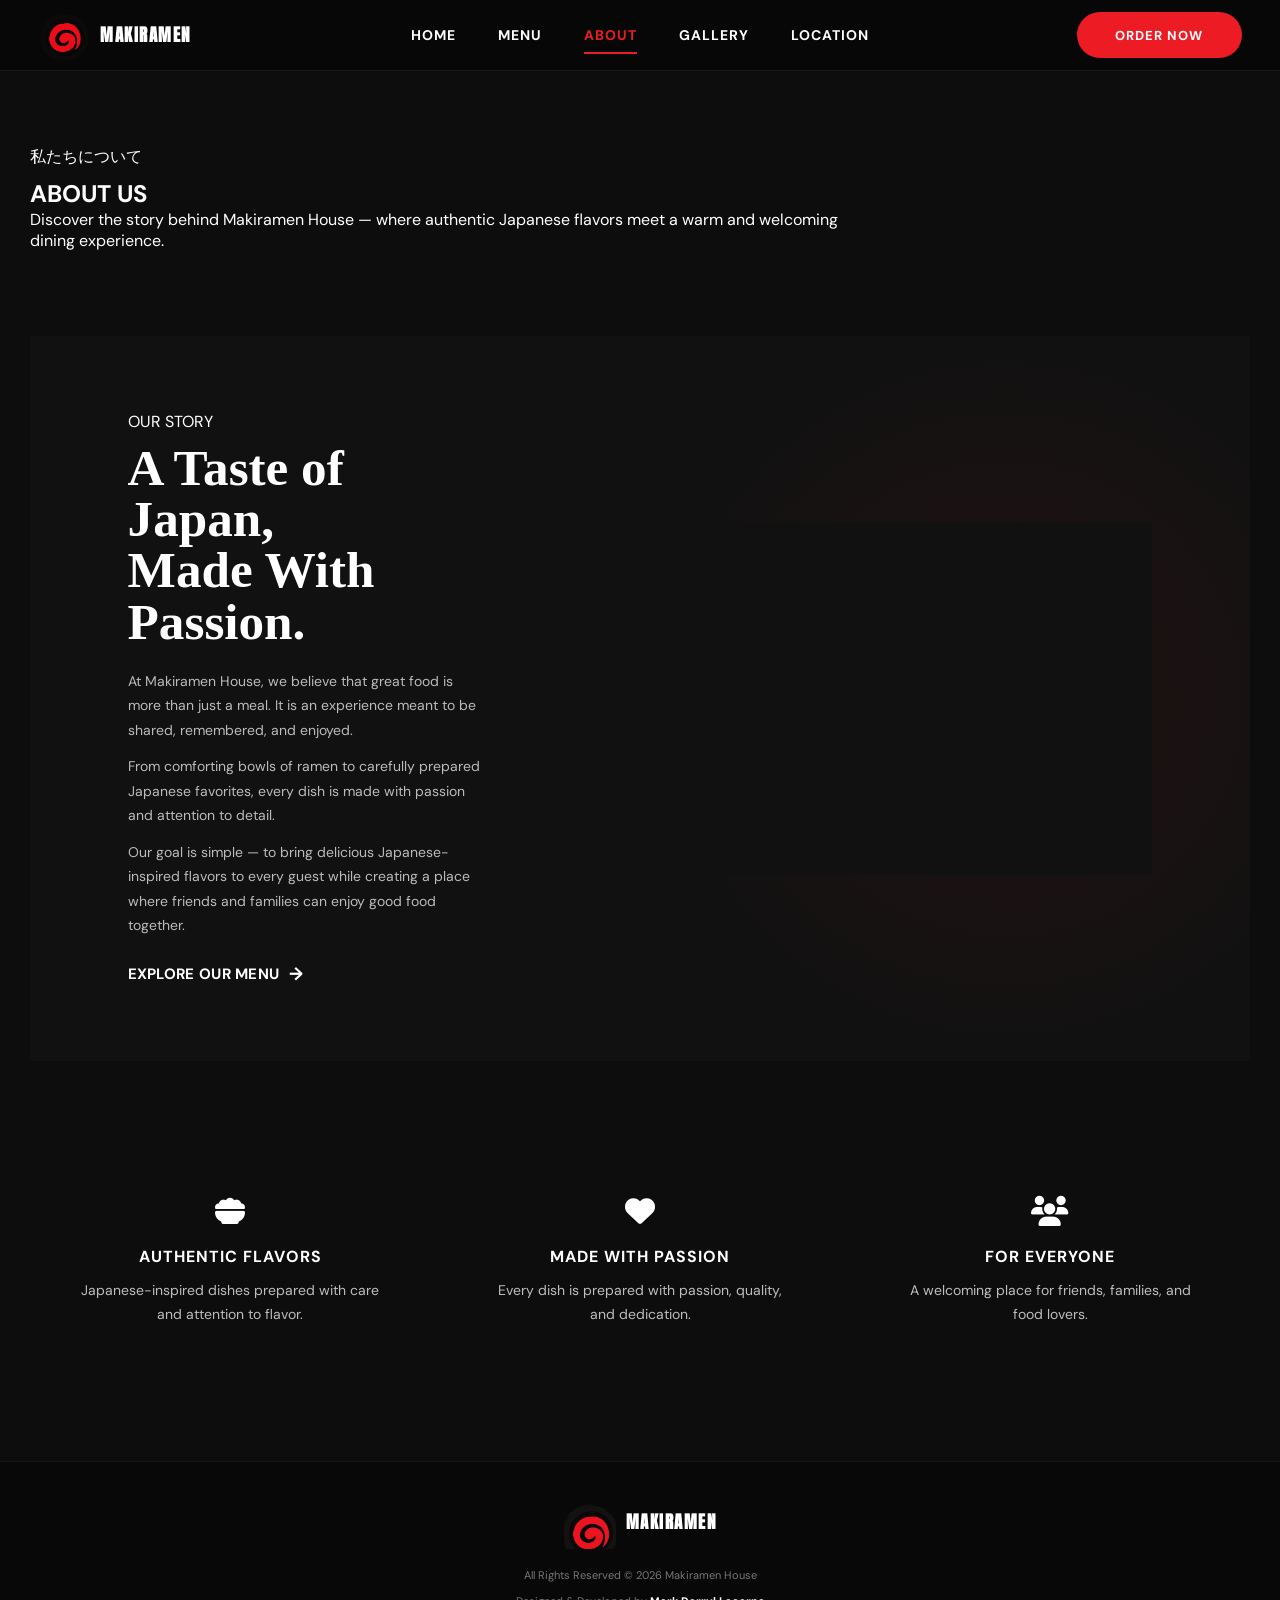
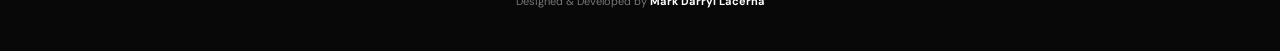
==== about.html @ 36d96149 "Update website" ====
<!DOCTYPE html>
<html lang="en">
<head>
    <meta charset="UTF-8">
    <meta name="viewport" content="width=device-width, initial-scale=1.0">

    <title>About Us | Makiramen House</title>

    <link rel="stylesheet" href="css/style.css?v=3">
    <link rel="stylesheet" href="css/about.css">

    <link rel="preconnect" href="https://fonts.googleapis.com">
    <link rel="preconnect" href="https://fonts.gstatic.com" crossorigin>
    <link href="https://fonts.googleapis.com/css2?family=Montserrat:wght@400;500;600;700;800&display=swap" rel="stylesheet">

    <link rel="stylesheet"
          href="https://cdnjs.cloudflare.com/ajax/libs/font-awesome/6.5.2/css/all.min.css">
</head>

<body>

<!-- ================= HEADER ================= -->
<header class="site-header">
    <nav class="navbar">

        <a href="index.html" class="logo">
            <span class="logo-mark">
                <img src="images/Logo.png" alt="Makiramen Logo">
            </span>
            <span class="logo-name">MAKIRAMEN</span>
        </a>

        <div class="nav-links">
            <a href="index.html">HOME</a>
            <a href="menu.html">MENU</a>
            <a href="about.html" class="active">ABOUT</a>
            <a href="gallery.html">GALLERY</a>
            <a href="location.html">LOCATION</a>
        </div>

        <a href="menu.html" class="order-btn">ORDER NOW</a>

        <!-- MOBILE MENU TOGGLE -->
        <button
            class="mobile-menu-toggle"
            id="mobileMenuToggle"
            type="button"
            aria-label="Open menu"
            aria-expanded="false">
            <span></span>
            <span></span>
            <span></span>
        </button>

        <!-- MOBILE SIDEBAR -->
        <div class="mobile-menu" id="mobileMenu">

            <button
                class="mobile-menu-close"
                id="mobileMenuClose"
                type="button"
                aria-label="Close menu">
                ×
            </button>

            <a href="index.html" class="mobile-menu-logo">
                <span class="logo-mark">
                    <img src="images/Logo.png" alt="Makiramen Logo">
                </span>
                <span class="logo-name">MAKIRAMEN</span>
            </a>

            <div class="mobile-nav-links">
                <a href="index.html">HOME</a>
                <a href="menu.html">MENU</a>
                <a href="about.html" class="active">ABOUT</a>
                <a href="gallery.html">GALLERY</a>
                <a href="location.html">LOCATION</a>
            </div>

            <a href="menu.html" class="mobile-order-btn">
                ORDER NOW <span>→</span>
            </a>

        </div>

    </nav>
</header>


<!-- ================= ABOUT PAGE ================= -->
<main class="menu-page about-page">

    <section class="menu-section">

        <div class="menu-heading">
            <span class="menu-japanese">私たちについて</span>

            <h1>ABOUT US</h1>

            <div class="heading-line"></div>

            <p>
                Discover the story behind Makiramen House —
                where authentic Japanese flavors meet a warm and welcoming dining experience.
            </p>
        </div>


        <!-- ABOUT STORY -->
        <div class="about-content">

            <div class="about-text">

                <span class="about-label">OUR STORY</span>

                <h2>
                    A Taste of Japan,
                    <br>
                    Made With Passion.
                </h2>

                <p>
                    At Makiramen House, we believe that great food is more
                    than just a meal. It is an experience meant to be shared,
                    remembered, and enjoyed.
                </p>

                <p>
                    From comforting bowls of ramen to carefully prepared
                    Japanese favorites, every dish is made with passion
                    and attention to detail.
                </p>

                <p>
                    Our goal is simple — to bring delicious Japanese-inspired
                    flavors to every guest while creating a place where
                    friends and families can enjoy good food together.
                </p>

                <a href="menu.html" class="about-button">
                    EXPLORE OUR MENU
                    <span>→</span>
                </a>

            </div>


            <!-- VIDEO -->
            <div class="about-media">

                <video
                    id="aboutVideo"
                    autoplay
                    muted
                    loop
                    playsinline
                    webkit-playsinline
                    preload="metadata">

                    <source src="images/Video3.mp4" type="video/mp4">

                    Your browser does not support the video tag.

                </video>

            </div>

        </div>


        <!-- EXPERIENCE -->
        <div class="about-features">

            <div class="about-feature">
                <i class="fa-solid fa-bowl-food"></i>

                <h3>AUTHENTIC FLAVORS</h3>

                <p>
                    Japanese-inspired dishes prepared with care
                    and attention to flavor.
                </p>
            </div>


            <div class="about-feature">
                <i class="fa-solid fa-heart"></i>

                <h3>MADE WITH PASSION</h3>

                <p>
                    Every dish is prepared with passion,
                    quality, and dedication.
                </p>
            </div>


            <div class="about-feature">
                <i class="fa-solid fa-users"></i>

                <h3>FOR EVERYONE</h3>

                <p>
                    A welcoming place for friends,
                    families, and food lovers.
                </p>
            </div>

        </div>

    </section>

</main>


<!-- ================= FOOTER ================= -->
<footer class="footer">

    <a href="index.html" class="footer-logo">

        <span class="footer-logo-mark">
            <img src="images/Logo.png" alt="Makiramen">
        </span>

        <span class="footer-logo-name">
            MAKIRAMEN
        </span>

    </a>

    <p class="footer-credit">
        All Rights Reserved © 2026 Makiramen House
    </p>

    <p class="footer-credit">
        Designed & Developed by
        <strong>Mark Darryl Lacerna</strong>
    </p>

</footer>


<script src="js/script.js?v=3"></script>

</body>
</html>
---- css/style.css ----
/* =========================================================
   MAKIRAMEN HOUSE
   MAIN STYLESHEET
   Responsive Desktop / Tablet / Mobile
========================================================= */


/* =========================================================
   GOOGLE FONTS
========================================================= */

@import url('https://fonts.googleapis.com/css2?family=Anton&family=DM+Sans:wght@400;500;600;700&family=Permanent+Marker&display=swap');


/* =========================================================
   RESET
========================================================= */

* {
    margin: 0;
    padding: 0;
    box-sizing: border-box;
}

html {
    scroll-behavior: smooth;
}

body {
    font-family: 'DM Sans', sans-serif;
    background: #0d0d0d;
    color: #ffffff;
    overflow-x: hidden;
}

img {
    display: block;
    max-width: 100%;
}

a {
    color: inherit;
    text-decoration: none;
}

button {
    font: inherit;
}


/* =========================================================
   VARIABLES
========================================================= */

:root {
    --red: #ed1c24;
    --red-light: #ff3037;
    --red-dark: #b90f15;

    --black: #080808;
    --black-soft: #111111;
    --black-card: #181818;

    --cream: #f3eee4;
    --white: #ffffff;
    --gray: #bdbdbd;
    --gray-dark: #777777;

    --container: 1400px;
}


/* =========================================================
   GLOBAL CONTAINER
========================================================= */
.site-header {
    position: sticky;
    top: 0;
    z-index: 1000;

    width: 100%;
    background: rgba(8, 8, 8, 0.97);

    border-bottom: 1px solid rgba(255, 255, 255, 0.08);

    backdrop-filter: blur(8px);
}

.navbar {
    position: relative;

    width: min(1400px, 94%);
    height: 70px;

    margin: auto;

    display: flex;
    align-items: center;
    justify-content: space-between;
}
/* =========================
   MAKIRAMEN NAVBAR LOGO
========================= */

.logo {
    display: flex;
    align-items: center;
    justify-content: flex-start;

    width: 220px;
    height: 70px;

    gap: 10px;

    flex-shrink: 0;
}

/* Logo icon container */
.logo-mark {
    position: relative;

    width: 52px;
    height: 52px;

    flex-shrink: 0;

    overflow: hidden;

    border-radius: 50%;
}

/* Crop the original image and show only the icon */
.logo-mark img {
    position: absolute;

    top: -2px;
    left: 50%;

    width: 92px;
    height: auto;

    max-width: none;

    transform: translateX(-50%);

    object-fit: contain;

    mix-blend-mode: normal;
}

/* White MAKI RAMEN text */
.logo-name {
    color: #ffffff;

    font-family: 'Anton', sans-serif;

    font-size: 17px;
    font-weight: 700;

    line-height: 0.85;

    letter-spacing: 1.5px;

    text-align: left;

    white-space: nowrap;
}
/* =========================================================
   NAVIGATION LINKS
   EXACT CENTER OF NAVBAR
========================================================= */
.nav-links {
    position: absolute;

    left: 50%;
    top: 50%;

    transform: translate(-50%, -50%);

    display: flex;
    align-items: center;

    gap: 42px;

    white-space: nowrap;
}
.nav-links a {
    position: relative;

    color: #ffffff;

    font-size: 14px;
    font-weight: 700;

    letter-spacing: 1px;

    transition:
        color 0.3s ease,
        transform 0.3s ease;
}

.nav-links a:hover,
.nav-links a.active {
    color: var(--red);
}

.nav-links a::after {
    content: '';

    position: absolute;

    left: 0;
    bottom: -10px;

    width: 0;
    height: 2px;

    background: var(--red);

    transition: width 0.3s ease;
}

.nav-links a:hover::after,
.nav-links a.active::after {
    width: 100%;
}


/* =========================================================
   ORDER BUTTON
========================================================= */
.order-btn {
    display: inline-flex;
    align-items: center;
    justify-content: center;

    min-width: 165px;
    height: 46px;

    padding: 0 25px;

    margin-left: auto;

    background: var(--red);

    border-radius: 30px;

    color: #ffffff;

    font-size: 13px;
    font-weight: 700;

    letter-spacing: 1px;

    transition:
        background 0.3s ease,
        transform 0.3s ease;
}

.order-btn:hover {
    background: var(--red-light);

    transform: translateY(-2px);
}


/* =========================================================
   HERO
========================================================= */

.hero {
    position: relative;

    min-height: 560px;

    overflow: hidden;

    background:
        radial-gradient(
            circle at 70% 45%,
            rgba(237, 28, 36, 0.08),
            transparent 40%
        ),
        #080808;
}


/* Decorative circle */

.hero::before {
    content: '';

    position: absolute;

    left: -120px;
    bottom: -160px;

    width: 400px;
    height: 400px;

    border: 1px solid rgba(237, 28, 36, 0.35);

    border-radius: 50%;

    box-shadow:
        0 0 0 30px rgba(237, 28, 36, 0.03),
        0 0 0 60px rgba(237, 28, 36, 0.03);

    pointer-events: none;

    z-index: 1;
}


/* =========================================================
   HERO SLIDER
========================================================= */

.hero-slider {
    position: relative;

    width: 100%;

    min-height: 560px;

    overflow: hidden;
}

.hero-slide {
    position: absolute;

    inset: 0;

    width: 100%;
    height: 100%;

    opacity: 0;
    visibility: hidden;

    transition:
        opacity 0.8s ease,
        visibility 0.8s ease;
}

.hero-slide.active {
    opacity: 1;
    visibility: visible;

    z-index: 2;
}


/* =========================================================
   HERO CONTENT
========================================================= */

.hero-content {
    position: relative;

    width: min(var(--container), 94%);

    min-height: 560px;

    margin: auto;

    display: flex;
    align-items: center;
}


/* =========================================================
   HERO TEXT
========================================================= */

.hero-text {
    position: relative;

    z-index: 5;

    width: 45%;

    padding-left: 35px;
}

.hero-japanese {
    display: block;

    margin-bottom: 3px;

    color: #ffffff;

    font-size: 17px;

    letter-spacing: 5px;
}

.hero-text h2 {
    margin-bottom: -28px;

    color: var(--red);

    font-family: 'Permanent Marker', cursive;

    font-size: clamp(48px, 5vw, 78px);

    line-height: 1;

    transform: rotate(-4deg);
}

.hero-text h1 {
    color: #ffffff;

    font-family: 'Permanent Marker', cursive;

    font-size: clamp(55px, 6vw, 92px);

    line-height: 0.95;

    text-shadow:
        3px 4px 0 rgba(237, 28, 36, 0.25);
}

.hero-tagline {
    margin-top: 28px;

    color: #ffffff;

    font-size: 15px;

    font-weight: 700;

    letter-spacing: 4px;
}

.hero-description {
    max-width: 460px;

    margin-top: 15px;

    color: #d0d0d0;

    font-size: 15px;

    line-height: 1.65;
}


/* =========================================================
   PRIMARY BUTTON
========================================================= */

.primary-btn {
    display: inline-flex;
    align-items: center;
    justify-content: center;

    gap: 22px;

    margin-top: 25px;

    padding: 14px 25px;

    background: var(--red);

    border-radius: 30px;

    color: #ffffff;

    font-size: 13px;

    font-weight: 700;

    letter-spacing: 0.5px;

    transition:
        background 0.3s ease,
        transform 0.3s ease;
}

.primary-btn span {
    font-size: 20px;
    line-height: 0;
}

.primary-btn:hover {
    background: var(--red-light);

    transform: translateX(4px);
}


/* =========================================================
   HERO IMAGE
========================================================= */

.hero-image {
    position: absolute;

    top: 0;
    right: -3%;

    width: 67%;
    height: 100%;

    overflow: hidden;

    z-index: 1;
}

.hero-image::after {
    content: '';

    position: absolute;

    inset: 0;

    background:
        linear-gradient(
            90deg,
            #080808 0%,
            rgba(8, 8, 8, 0.55) 15%,
            transparent 42%
        ),
        linear-gradient(
            0deg,
            rgba(8, 8, 8, 0.35),
            transparent 40%
        );

    pointer-events: none;
}

.hero-image img {
    width: 100%;
    height: 100%;

    object-fit: cover;

    object-position: center;

    transition: transform 1s ease;
}

.hero-slide.active .hero-image img {
    transform: scale(1.01);
}


/* =========================================================
   SLIDER ARROWS
========================================================= */

.slider-arrow {
    position: absolute;

    top: 50%;

    z-index: 20;

    width: 48px;
    height: 60px;

    padding: 0;

    border: none;

    background: transparent;

    color: #ffffff;

    font-size: 48px;

    line-height: 1;

    cursor: pointer;

    transform: translateY(-50%);

    transition:
        color 0.3s ease,
        transform 0.3s ease;
}

.slider-arrow:hover {
    color: var(--red);

    transform:
        translateY(-50%)
        scale(1.15);
}

.slider-prev {
    left: 12px;
}

.slider-next {
    right: 12px;
}


/* =========================================================
   SLIDER DOTS
========================================================= */

.slider-dots {
    position: absolute;

    left: 50%;
    bottom: 18px;

    z-index: 30;

    display: flex;
    align-items: center;

    gap: 10px;

    transform: translateX(-50%);
}

.dot {
    width: 10px;
    height: 10px;

    padding: 0;

    border: 0;

    border-radius: 50%;

    background: #ffffff;

    opacity: 0.9;

    cursor: pointer;

    transition:
        width 0.3s ease,
        height 0.3s ease,
        background 0.3s ease;
}

.dot.active {
    width: 13px;
    height: 13px;

    background: var(--red);
}


/* =========================================================
   FEATURES
========================================================= */

.features {
    position: relative;

    z-index: 10;

    display: grid;

    grid-template-columns: repeat(4, 1fr);

    background: #111111;

    border-top:
        1px solid rgba(255,255,255,0.05);

    border-bottom:
        1px solid rgba(255,255,255,0.05);
}

.feature-item {
    min-height: 95px;

    padding: 18px 25px;

    display: flex;
    align-items: center;
    justify-content: center;

    gap: 15px;

    border-right:
        1px solid rgba(255,255,255,0.12);
}

.feature-item:last-child {
    border-right: none;
}

.feature-icon {
    width: 48px;
    height: 48px;

    flex-shrink: 0;

    display: flex;
    align-items: center;
    justify-content: center;

    border:
        1px solid var(--red);

    border-radius: 50%;

    color: var(--red);

    font-size: 21px;
}

.feature-item strong,
.feature-item span {
    display: block;
}

.feature-item strong {
    font-size: 11px;

    letter-spacing: 1px;
}

.feature-item span {
    margin-top: 4px;

    color: #aaaaaa;

    font-size: 10px;

    letter-spacing: 1px;
}


/* =========================================================
   BEST SELLERS
========================================================= */

.best-sellers {
    position: relative;

    padding: 70px 5% 80px;

    background:
        radial-gradient(
            circle at 10% 20%,
            rgba(237,28,36,0.08),
            transparent 20%
        ),
        var(--cream);

    color: #111111;
}


/* Red decoration */

.best-sellers::before {
    content: '';

    position: absolute;

    top: 0;
    left: 0;

    width: 230px;
    height: 100px;

    background: var(--red);

    clip-path: polygon(
        0 0,
        100% 0,
        75% 20%,
        92% 35%,
        50% 45%,
        70% 65%,
        15% 80%,
        0 100%
    );

    opacity: 0.85;
}


/* =========================================================
   SECTION HEADING
========================================================= */

.section-heading {
    position: relative;

    z-index: 2;

    text-align: center;

    margin-bottom: 40px;
}

.section-heading span {
    display: block;

    margin-bottom: 6px;

    color: var(--red);

    font-size: 16px;

    font-weight: 700;

    letter-spacing: 3px;
}

.section-heading h2 {
    font-family: 'Permanent Marker', cursive;

    font-size: clamp(34px, 4vw, 52px);

    line-height: 1;
}

.section-heading p {
    margin-top: 10px;

    color: #666666;

    font-size: 14px;
}


/* =========================================================
   MENU GRID
========================================================= */

.menu-grid {
    position: relative;

    z-index: 2;

    width: min(1250px, 100%);

    margin: auto;

    display: grid;

    grid-template-columns:
        repeat(4, 1fr);

    gap: 18px;
}


/* =========================================================
   MENU CARD
========================================================= */

.menu-card {
    overflow: hidden;

    background: #ffffff;

    border-radius: 8px;

    box-shadow:
        0 10px 30px rgba(0,0,0,0.08);

    transition:
        transform 0.35s ease,
        box-shadow 0.35s ease;
}

.menu-card:hover {
    transform: translateY(-8px);

    box-shadow:
        0 18px 35px rgba(0,0,0,0.15);
}

.menu-card > img {
    width: 100%;
    height: 180px;

    object-fit: cover;

    transition:
        transform 0.5s ease;
}

.menu-card:hover > img {
    transform: scale(1.05);
}

.menu-card-content {
    padding: 16px;
}

.menu-card-content h3 {
    color: #111111;

    font-size: 15px;
}

.menu-card-content p {
    min-height: 38px;

    margin-top: 5px;

    color: #777777;

    font-size: 12px;

    line-height: 1.5;
}

.menu-card-content strong {
    display: block;

    margin-top: 10px;

    color: var(--red);

    font-size: 18px;
}


/* =========================================================
   ABOUT
========================================================= */

.about {
    display: grid;

    grid-template-columns:
        1fr 1fr;

    background: #111111;
}

.about-image video {
    display: block;

    width: 100%;
    height: 100%;

    object-fit: cover;
    object-position: center;

    transition: transform 0.7s ease;
}

.about-image:hover video {
    transform: scale(1.03);
}

.about-content {
    padding: 75px 8%;

    display: flex;
    flex-direction: column;
    justify-content: center;

    background:
        radial-gradient(
            circle at 80% 50%,
            rgba(237,28,36,0.08),
            transparent 35%
        ),
        #111111;
}

.about-content > span {
    color: var(--red);

    font-size: 14px;

    letter-spacing: 4px;
}

.about-content h2 {
    margin: 10px 0 22px;

    font-family: 'Permanent Marker', cursive;

    font-size: clamp(35px, 4vw, 55px);

    line-height: 1;
}

.about-content p {
    max-width: 520px;

    margin-bottom: 12px;

    color: #bbbbbb;

    font-size: 14px;

    line-height: 1.75;
}

.about-content .primary-btn {
    align-self: flex-start;
}


/* =========================================================
   GALLERY
========================================================= */

.gallery {
    padding: 40px 5% 50px;

    background: #181818;
}

.gallery-heading {
    width: min(1250px, 100%);

    margin:
        0 auto 22px;

    display: flex;

    justify-content: space-between;

    align-items: flex-end;

    gap: 20px;
}

.gallery-heading h2 {
    font-family: 'Permanent Marker', cursive;

    font-size: 30px;
}

.gallery-heading p {
    margin-top: 3px;

    color: #aaaaaa;

    font-size: 13px;
}

.gallery-heading > a {
    color: var(--red);

    font-size: 12px;

    font-weight: 700;

    letter-spacing: 1px;

    white-space: nowrap;
}

.gallery-grid {
    width: min(1250px, 100%);

    margin: auto;

    display: grid;

    grid-template-columns:
        repeat(5, 1fr);

    gap: 8px;
}

.gallery-grid img {
    width: 100%;
    height: 165px;

    object-fit: cover;

    border-radius: 3px;

    transition:
        transform 0.35s ease,
        filter 0.35s ease;
}

.gallery-grid img:hover {
    transform: scale(1.03);

    filter: brightness(1.12);
}


/* ===== LOCATION ===== */

.location{
    display:grid;
    grid-template-columns:repeat(3,1fr);
    background:#050505;
    border-top:1px solid rgba(255,255,255,.08);
}

.location-item{
    display:flex;
    gap:18px;
    padding:45px 35px;
    border-right:1px solid rgba(255,255,255,.08);
}

.location-item:last-child{
    border-right:none;
}

.location-icon{
    width:54px;
    height:54px;
    border:2px solid #ff1f1f;
    border-radius:50%;
    display:flex;
    align-items:center;
    justify-content:center;
    color:#ff1f1f;
    font-size:22px;
    flex-shrink:0;
}

.location h3{
    color:#fff;
    margin-bottom:12px;
    font-size:18px;
}

.location p{
    color:#bdbdbd;
    margin:4px 0;
    line-height:1.6;
}

.location a{
    color:#ff2a2a;
    text-decoration:none;
    transition:.3s;
}

.location a:hover{
    color:#fff;
}

/* Contact */

.contact-detail{
    display:block;
    margin-bottom:6px;
}
/* ===== SOCIAL MEDIA ICON COLORS ===== */

.social-links{
    display:flex;
    gap:12px;
    margin-top:14px;
    flex-wrap:wrap;
}

.social-links a{
    display:flex;
    align-items:center;
    gap:8px;
    color:#fff;
    font-size:14px;
    text-decoration:none;
}

.social-icon{
    width:30px;
    height:30px;
    border-radius:50%;
    display:flex;
    align-items:center;
    justify-content:center;
    font-weight:700;
    font-size:16px;
    background:#141414;
}

/* Facebook */
.social-links a:nth-child(1) .social-icon{
    color:#1877F2;
    border:1px solid #1877F2;
}

/* Instagram */
.social-links a:nth-child(2) .social-icon{
    color:#E4405F;
    border:1px solid #E4405F;
}

/* TikTok */
.social-links a:nth-child(3) .social-icon{
    color:#00F2EA;
    border:1px solid #00F2EA;
    text-shadow:2px 0 #FF0050;
}
/* Mobile */

@media (max-width:768px){

    .location{
        grid-template-columns:1fr;
    }

    .location-item{
        border-right:none;
        border-bottom:1px solid rgba(255,255,255,.08);
    }

    .location-item:last-child{
        border-bottom:none;
    }

}

/* =========================================================
   FOOTER
========================================================= */

.footer {
    padding: 35px 20px 40px;

    text-align: center;

    background: #080808;

    border-top:
        1px solid rgba(255,255,255,0.05);
}

.footer img {
    width: 230px;
    height: 90px;

    object-fit: contain;
    object-position: center;

    margin: auto;

    mix-blend-mode: screen;
}

.footer p {
    margin-top: 8px;
    color: #777;
    font-size: 11px;
    line-height: 1.6;
}

.footer p strong {
    color: #fff;
    font-weight: 700;
}


/* =========================================================
   TABLET
   1000px AND BELOW
========================================================= */

@media (max-width: 1000px) {

    /* NAVBAR */

    .navbar {
        height: 82px;
    }

    .logo {
        width: 175px;
        height: 82px;
    }

    .logo img {
        width: 160px;
        height: 74px;

        transform: scale(1.2);
    }

    .nav-links {
        gap: 25px;
    }

    .nav-links a {
        font-size: 12px;
    }

    .order-btn {
        min-width: 140px;
        height: 44px;

        padding: 0 18px;

        font-size: 11px;
    }


    /* HERO */

    .hero,
    .hero-slider,
    .hero-content {
        min-height: 560px;
    }

    .hero-text {
        width: 48%;

        padding-left: 15px;
    }

    .hero-image {
        width: 65%;
    }


    /* FEATURES */

    .features {
        grid-template-columns:
            repeat(2, 1fr);
    }

    .feature-item:nth-child(2) {
        border-right: none;
    }

    .feature-item:nth-child(1),
    .feature-item:nth-child(2) {
        border-bottom:
            1px solid rgba(255,255,255,0.08);
    }


    /* MENU */

    .menu-grid {
        grid-template-columns:
            repeat(2, 1fr);
    }


    /* GALLERY */

    .gallery-grid {
        grid-template-columns:
            repeat(3, 1fr);
    }

    .gallery-grid img:nth-child(4),
    .gallery-grid img:nth-child(5) {
        display: none;
    }


    /* LOCATION */

    .location {
        padding-left: 4%;
        padding-right: 4%;
    }

    .location-item {
        padding:
            10px 15px;
    }
}


/* =========================================================
   MOBILE
   700px AND BELOW
========================================================= */

@media (max-width: 700px) {

    /* =====================================================
       MOBILE NAVBAR
    ===================================================== */

    .navbar {
        width: 92%;
        height: 70px;
    }

 .logo {
    width: 155px;
    height: 65px;

    gap: 7px;
}

.logo-mark {
    width: 43px;
    height: 43px;
}

.logo-mark img {
    width: 76px;
}

.logo-name {
    font-size: 13px;
    letter-spacing: 1px;
}
    .nav-links {
        display: none;
    }

    .order-btn {
        min-width: auto;

        height: 40px;

        padding: 0 17px;

        font-size: 11px;
    }


    /* =====================================================
       MOBILE HERO
    ===================================================== */

    .hero {
        min-height: 680px;
    }

    .hero-slider {
        min-height: 680px;
    }

    .hero-slide {
        min-height: 680px;
    }

    .hero-content {
        width: 100%;

        min-height: 680px;

        display: flex;

        align-items: flex-end;
    }


    /* IMAGE */

    .hero-image {
        top: 0;
        right: 0;

        width: 100%;
        height: 58%;

        z-index: 1;
    }

    .hero-image::after {
        background:
            linear-gradient(
                0deg,
                #080808 0%,
                rgba(8,8,8,0.55) 35%,
                transparent 72%
            );
    }


    /* TEXT */

    .hero-text {
        width: 100%;

        padding:
            0 25px 55px;

        z-index: 5;
    }

    .hero-japanese {
        font-size: 13px;

        letter-spacing: 4px;
    }

    .hero-text h2 {
        margin-bottom: -17px;

        font-size: 46px;
    }

    .hero-text h1 {
        font-size: 57px;

        line-height: 0.95;
    }

    .hero-tagline {
        margin-top: 20px;

        font-size: 11px;

        letter-spacing: 2px;
    }

    .hero-description {
        max-width: 350px;

        font-size: 13px;

        line-height: 1.6;
    }

    .primary-btn {
        margin-top: 20px;

        padding: 13px 20px;

        font-size: 11px;
    }


    /* ARROWS */

    .slider-arrow {
        top: 38%;

        width: 35px;
        height: 45px;

        font-size: 38px;
    }

    .slider-prev {
        left: 2px;
    }

    .slider-next {
        right: 2px;
    }


    /* DOTS */

    .slider-dots {
        bottom: 18px;

        gap: 8px;
    }


    /* =====================================================
       FEATURES
    ===================================================== */

    .features {
        grid-template-columns:
            1fr 1fr;
    }

    .feature-item {
        min-height: 90px;

        padding: 12px;

        justify-content: flex-start;

        gap: 10px;
    }

    .feature-icon {
        width: 38px;
        height: 38px;

        font-size: 16px;
    }

    .feature-item strong {
        font-size: 9px;
    }

    .feature-item span {
        font-size: 8px;
    }


    /* =====================================================
       BEST SELLERS
    ===================================================== */

    .best-sellers {
        padding:
            55px 18px 60px;
    }

    .best-sellers::before {
        width: 140px;
        height: 65px;
    }

    .section-heading {
        margin-bottom: 30px;
    }

    .section-heading span {
        font-size: 12px;
    }

    .section-heading h2 {
        font-size: 36px;
    }

    .section-heading p {
        font-size: 12px;
    }

    .menu-grid {
        grid-template-columns:
            1fr 1fr;

        gap: 10px;
    }

    .menu-card {
        border-radius: 6px;
    }

    .menu-card > img {
        height: 135px;
    }

    .menu-card-content {
        padding: 11px;
    }

    .menu-card-content h3 {
        font-size: 12px;

        line-height: 1.35;
    }

    .menu-card-content p {
        min-height: 32px;

        font-size: 10px;
    }

    .menu-card-content strong {
        margin-top: 8px;

        font-size: 15px;
    }


    /* =====================================================
       ABOUT
    ===================================================== */

    .about {
        grid-template-columns: 1fr;
    }

    .about-image {
        min-height: 280px;
    }

    .about-content {
        padding:
            50px 25px;
    }

    .about-content > span {
        font-size: 12px;

        letter-spacing: 3px;
    }

    .about-content h2 {
        font-size: 37px;
    }

    .about-content p {
        font-size: 13px;
    }


    /* =====================================================
       GALLERY
    ===================================================== */

    .gallery {
        padding:
            40px 18px;
    }

    .gallery-heading {
        align-items: center;

        gap: 10px;
    }

    .gallery-heading h2 {
        font-size: 24px;
    }

    .gallery-heading p {
        font-size: 11px;
    }

    .gallery-heading > a {
        font-size: 9px;
    }

    .gallery-grid {
        grid-template-columns:
            repeat(2, 1fr);

        gap: 6px;
    }

    .gallery-grid img {
        height: 125px;
    }

    .gallery-grid img:nth-child(3) {
        display: none;
    }


    /* =====================================================
       LOCATION
    ===================================================== */

    .location {
        grid-template-columns: 1fr;

        padding:
            25px 20px;
    }

    .location-item {
        justify-content: flex-start;

        padding:
            20px 5px;

        border-right: none;

        border-bottom:
            1px solid rgba(255,255,255,0.08);
    }

    .location-item:last-child {
        border-bottom: none;
    }


    /* =====================================================
       FOOTER
    ===================================================== */

    .footer {
        padding:
            30px 20px 35px;
    }

    .footer img {
        width: 210px;
        height: 80px;
    }

    .footer p {
        font-size: 10px;
    }
}


/* =========================================================
   SMALL MOBILE
   400px AND BELOW
========================================================= */

@media (max-width: 400px) {

    /* NAVBAR */

    .navbar {
        width: 94%;
        height: 65px;
    }

.logo {
    width: 145px;
}

.logo-mark {
    width: 40px;
    height: 40px;
}

.logo-mark img {
    width: 71px;
}

.logo-name {
    font-size: 12px;
}

    .order-btn {
        height: 38px;

        padding:
            0 12px;

        font-size: 10px;
    }


    /* HERO */

    .hero,
    .hero-slider,
    .hero-slide,
    .hero-content {
        min-height: 650px;
    }

    .hero-image {
        height: 55%;
    }

    .hero-text {
        padding:
            0 20px 48px;
    }

    .hero-japanese {
        font-size: 12px;
    }

    .hero-text h2 {
        font-size: 40px;

        margin-bottom: -15px;
    }

    .hero-text h1 {
        font-size: 49px;
    }

    .hero-tagline {
        font-size: 10px;

        letter-spacing: 1.5px;
    }

    .hero-description {
        font-size: 12px;
    }

    .primary-btn {
        padding:
            12px 17px;

        font-size: 10px;
    }


    /* FEATURES */

    .feature-item {
        min-height: 82px;

        padding: 10px 8px;

        gap: 7px;
    }

    .feature-icon {
        width: 34px;
        height: 34px;

        font-size: 14px;
    }

    .feature-item strong {
        font-size: 8px;
    }

    .feature-item span {
        font-size: 7px;
    }


    /* MENU */

    .menu-grid {
        grid-template-columns: 1fr;
    }

    .menu-card > img {
        height: 190px;
    }


    /* GALLERY */

    .gallery-heading {
        flex-direction: column;

        align-items: flex-start;
    }

    .gallery-heading > a {
        margin-top: 5px;
    }


    /* FOOTER */

    .footer img {
        width: 190px;
        height: 75px;
    }
}

/* =========================
   MOBILE NAVBAR LOGO FIX
========================= */

@media (max-width: 700px) {

    .navbar {
        width: 94%;
        height: 70px;
        display: flex;
        align-items: center;
        justify-content: space-between;
    }

    .logo {
        display: flex !important;
        align-items: center;
        width: auto !important;
        height: 60px !important;
        gap: 8px;
        flex-shrink: 0;
        overflow: visible !important;
    }

    .logo-mark {
        width: 42px !important;
        height: 42px !important;
        flex-shrink: 0;
        overflow: hidden;
    }

    .logo-mark img {
        width: 85px !important;
        height: 85px !important;
        max-width: none !important;
        position: absolute;
        top: -2px;
        left: 50%;
        transform: translateX(-50%) !important;
    }

    .logo-name {
        display: block !important;
        color: #fff !important;
        font-size: 14px !important;
        line-height: .82;
        letter-spacing: 1px;
        white-space: nowrap;
    }

    .nav-links {
        gap: 12px;
    }

}

/* =========================
   FOOTER LOGO
========================= */

.footer-logo{
    display:flex;
    align-items:center;
    justify-content:center;
    gap:10px;
    width:max-content;
    margin:0 auto 18px;
    text-decoration:none;
}

.footer-logo-mark{
    position:relative;
    width:52px;
    height:52px;
    flex-shrink:0;
    overflow:hidden;
}

.footer-logo-mark img{
    position:absolute;
    top:-4px;
    left:50%;
    width:105px;
    height:105px;
    max-width:none;
    transform:translateX(-50%);
    object-fit:contain;
}

.footer-logo-name{
    color:#fff;
    font-family:'Anton', sans-serif;
    font-size:17px;
    font-weight:700;
    line-height:.82;
    letter-spacing:1.5px;
    white-space:nowrap;
}


/* MOBILE FOOTER LOGO */

@media (max-width:700px){

    .footer-logo{
        gap:8px;
        margin-bottom:16px;
    }

    .footer-logo-mark{
        width:42px;
        height:42px;
    }

    .footer-logo-mark img{
        width:85px;
        height:85px;
        top:-2px;
    }

    .footer-logo-name{
        font-size:14px;
        letter-spacing:1px;
    }

}

/* =========================================
   FINAL MOBILE NAV LOGO FIX
========================================= */

@media (max-width: 700px) {

    .navbar {
        width: 94% !important;
        height: 70px !important;
        display: flex !important;
        align-items: center !important;
        justify-content: space-between !important;
        overflow: visible !important;
    }

    .logo {
        display: flex !important;
        align-items: center !important;
        justify-content: flex-start !important;
        width: auto !important;
        height: 60px !important;
        margin: 0 !important;
        padding: 0 !important;
        gap: 8px !important;
        overflow: visible !important;
        flex-shrink: 0 !important;
    }

    .logo-mark {
        display: block !important;
        position: relative !important;
        width: 42px !important;
        height: 42px !important;
        min-width: 42px !important;
        overflow: hidden !important;
        flex-shrink: 0 !important;
    }

    .logo-mark img {
        display: block !important;
        position: absolute !important;
        width: 90px !important;
        height: 90px !important;
        max-width: none !important;
        top: -4px !important;
        left: 50% !important;
        transform: translateX(-50%) !important;
        object-fit: contain !important;
        opacity: 1 !important;
        visibility: visible !important;
        mix-blend-mode: normal !important;
    }

    .logo-name {
        display: block !important;
        color: #fff !important;
        font-size: 14px !important;
        font-weight: 700 !important;
        line-height: 1 !important;
        letter-spacing: 1px !important;
        white-space: nowrap !important;
        visibility: visible !important;
    }
}

/* =========================================
   MOBILE MENU TOGGLE ONLY
   ========================================= */

.mobile-menu-toggle {
    display: none;
}

.mobile-menu {
    display: none;
}

@media (max-width: 700px) {

    /* Hide desktop Order Now ONLY on phone */
    .navbar > .order-btn {
        display: none !important;
    }

    /* Hamburger */
    .mobile-menu-toggle {
        display: flex !important;
        align-items: center;
        justify-content: center;
        width: 44px;
        height: 44px;
        margin-left: auto;
        border: none;
        background: transparent;
        color: #fff;
        font-size: 25px;
        cursor: pointer;
        z-index: 1002;
    }

    /* Mobile dropdown */
    .mobile-menu {
        display: flex;
        flex-direction: column;
        position: absolute;
        top: 68px;
        left: 0;
        right: 0;
        background: #111;
        padding: 15px 20px 20px;
        gap: 5px;
        z-index: 1001;

        opacity: 0;
        visibility: hidden;
        transform: translateY(-10px);
        transition: 0.25s ease;
    }

    .mobile-menu.active {
        opacity: 1;
        visibility: visible;
        transform: translateY(0);
    }

    .mobile-menu a {
        display: block;
        padding: 14px 10px;
        color: #fff;
        text-decoration: none;
        font-weight: 700;
        font-size: 15px;
        letter-spacing: 1px;
    }

    .mobile-menu a:hover {
        color: #e60000;
    }

    .mobile-menu .mobile-order-btn {
        margin-top: 8px;
        background: #e60000;
        text-align: center;
        border-radius: 4px;
    }
}

/* MOBILE NAV FIX ONLY */
@media (max-width: 700px) {

    /* Hide the original desktop navigation */
    .navbar .nav-links {
        display: none !important;
    }

    /* Hide the original Order Now button */
    .navbar .order-btn {
        display: none !important;
    }

    /* Keep hamburger visible */
    .navbar .mobile-menu-toggle {
        display: flex !important;
        align-items: center;
        justify-content: center;
        width: 42px;
        height: 42px;
        margin-left: auto;
        padding: 0;
        border: 0;
        background: transparent;
        color: #fff;
        font-size: 25px;
    }

    /* Mobile menu */
    .mobile-menu {
        display: flex !important;
        flex-direction: column;
        position: absolute;
        top: 68px;
        left: 0;
        width: 100%;
        box-sizing: border-box;
        background: #111;
        padding: 12px 20px 20px;
        gap: 2px;
        z-index: 9999;

        opacity: 0;
        visibility: hidden;
        transform: translateY(-10px);
        transition: all 0.25s ease;
    }

    .mobile-menu.active {
        opacity: 1;
        visibility: visible;
        transform: translateY(0);
    }
}

/* =========================================================
   BRANCH LIST — LOCATION SECTION
========================================================= */

.branch-list {
    display: flex;
    flex-direction: column;
    gap: 4px;
    margin-bottom: 14px;
}

.branch-list p {
    margin: 0;
    color: #bdbdbd;
    line-height: 1.5;
    font-size: 14px;
}

.branches-location > div {
    min-width: 0;
}

.branches-location > div > a {
    display: inline-block;
    margin-top: 4px;
}


/* =========================================================
   MOBILE BRANCH LIST
========================================================= */

@media (max-width: 700px) {

    .branch-list {
        gap: 5px;
    }

    .branch-list p {
        font-size: 13px;
    }

}
---- css/about.css ----
/* =========================================================
   MAKIRAMEN HOUSE — ABOUT PAGE
   ========================================================= */

.about-page {
    width: 100%;
    min-height: 100vh;
}

.about-page .menu-section {
    width: min(1250px, calc(100% - 60px));
    margin: 0 auto;
    padding: 0 0 100px;
}


/* =========================================================
   ABOUT PAGE HEADER
   ========================================================= */

.about-page .menu-heading {
    padding-top: 75px;
    margin-bottom: 85px;
}

.about-page .menu-heading .menu-japanese {
    display: block;
    margin-bottom: 10px;
}

.about-page .menu-heading h1 {
    margin: 0;
}

.about-page .menu-heading p {
    max-width: 850px;
}


/* =========================================================
   ABOUT STORY
   ========================================================= */
/* =========================================================
   ABOUT STORY — WIDE VIDEO
   ========================================================= */

.about-content {
    display: grid;
    grid-template-columns: 0.72fr 1.28fr;
    align-items: center;
    gap: 45px;

    width: 100%;
    max-width: 1350px;

    margin: 0 auto;
}

.about-text {
    width: 100%;
}

.about-media {
    width: 100%;
    min-width: 0;
}

.about-media video {
    display: block;

    width: 100%;
    height: auto;

    aspect-ratio: 16 / 9;
    object-fit: cover;

    background: #111;
}


/* =========================================================
   MENU BUTTON
   ========================================================= */

.about-button {
    display: inline-flex;
    align-items: center;
    gap: 10px;

    margin-top: 12px;

    color: #ffffff;
    text-decoration: none;

    font-size: 15px;
    font-weight: 700;
    letter-spacing: 0.3px;

    transition: color 0.25s ease,
                transform 0.25s ease;
}

.about-button span {
    font-size: 18px;
    transition: transform 0.25s ease;
}

.about-button:hover {
    color: #e52323;
}

.about-button:hover span {
    transform: translateX(5px);
}


/* =========================================================
   VIDEO
   ========================================================= */

.about-media {
    width: 100%;
    min-width: 0;

    overflow: hidden;
}

.about-media video {
    display: block;

    width: 100%;
    height: auto;

    aspect-ratio: 16 / 9;

    object-fit: cover;

    background: #111111;
}


/* =========================================================
   FEATURES
   ========================================================= */

.about-features {
    display: grid;
    grid-template-columns: repeat(3, 1fr);

    gap: 30px;

    width: 100%;
    max-width: 1200px;

    margin: 100px auto 0;
}

.about-feature {
    text-align: center;

    padding: 35px 25px;
}

.about-feature i {
    display: block;

    margin-bottom: 20px;

    font-size: 30px;
    color: #ffffff;
}

.about-feature h3 {
    margin: 0 0 12px;

    font-size: 16px;
    font-weight: 700;
    letter-spacing: 1px;

    color: #ffffff;
}

.about-feature p {
    max-width: 300px;

    margin: 0 auto;

    font-size: 14px;
    line-height: 1.7;

    color: #bdbdbd;
}


/* =========================================================
   TABLET
   ========================================================= */

@media (max-width: 900px) {

    .about-page .menu-section {
        width: min(100% - 40px, 700px);
    }

    .about-page .menu-heading {
        padding-top: 60px;
        margin-bottom: 65px;
    }

    .about-content {
        grid-template-columns: 1fr;
        gap: 50px;
    }

    .about-text h2 {
        font-size: clamp(42px, 8vw, 60px);
    }

    .about-text p {
        max-width: 100%;
    }

    .about-media {
        width: 100%;
    }

    .about-media video {
        width: 100%;
        aspect-ratio: 16 / 9;
    }

    .about-features {
        grid-template-columns: repeat(3, 1fr);
        gap: 15px;
        margin-top: 75px;
    }

}


/* =========================================================
   MOBILE
   ========================================================= */

@media (max-width: 700px) {

    .about-page .menu-section {
        width: calc(100% - 32px);
        padding-bottom: 70px;
    }

    .about-page .menu-heading {
        padding-top: 45px;
        margin-bottom: 50px;
    }

    .about-page .menu-heading .menu-japanese {
        font-size: 14px;
    }

    .about-page .menu-heading h1 {
        font-size: 38px;
    }

    .about-page .menu-heading p {
        font-size: 14px;
        line-height: 1.7;
    }

       .about-content {
        grid-template-columns: 1fr;
        gap: 38px;
    }

    .about-text h2 {
        font-size: 42px;
        line-height: 0.96;
    }

    .about-text p {
        font-size: 15px;
        line-height: 1.75;
    }

    .about-media {
        width: 100%;
    }

     .about-media video {
        width: 100%;
        height: auto;
        aspect-ratio: 16 / 9;
        object-fit: cover;
    }

    .about-features {
        grid-template-columns: 1fr;
        gap: 5px;
        margin-top: 55px;
    }

    .about-feature {
        padding: 25px 15px;
    }

}


/* =========================================================
   SMALL PHONES
   ========================================================= */

@media (max-width: 400px) {

    .about-page .menu-section {
        width: calc(100% - 24px);
    }

    .about-page .menu-heading {
        padding-top: 35px;
    }

    .about-page .menu-heading h1 {
        font-size: 34px;
    }

    .about-text h2 {
        font-size: 37px;
    }

    .about-text p {
        font-size: 14px;
    }

}
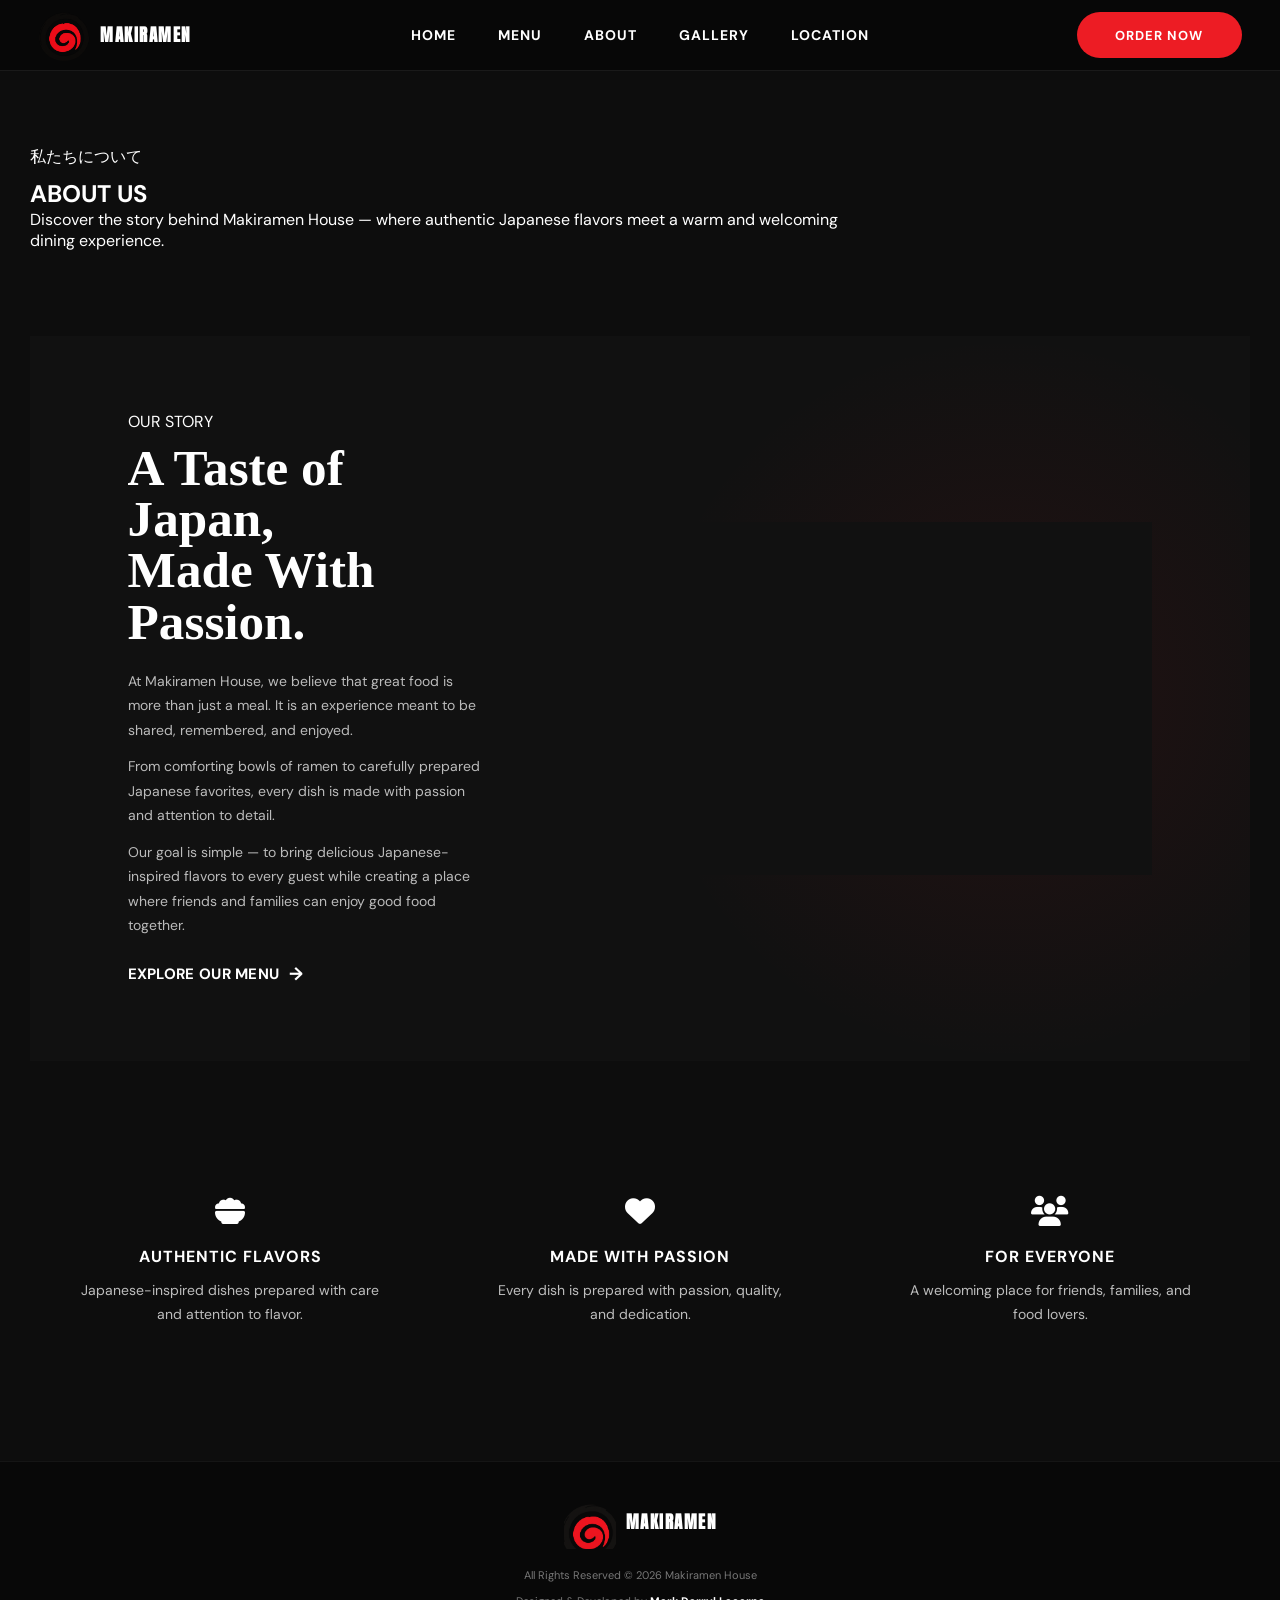
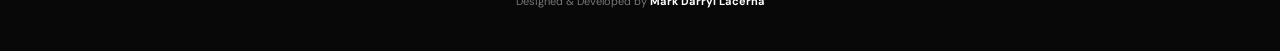
==== commit dd44b5e5: "Update website" ====
--- a/about.html
+++ b/about.html
@@ -19,7 +19,6 @@
 
 <body>
 
-<!-- ================= HEADER ================= -->
 <header class="site-header">
     <nav class="navbar">
 
@@ -27,64 +26,36 @@
             <span class="logo-mark">
                 <img src="images/Logo.png" alt="Makiramen Logo">
             </span>
-            <span class="logo-name">MAKIRAMEN</span>
+
+            <span class="logo-name">
+                MAKIRAMEN
+            </span>
         </a>
 
         <div class="nav-links">
             <a href="index.html">HOME</a>
             <a href="menu.html">MENU</a>
-            <a href="about.html" class="active">ABOUT</a>
+            <a href="about.html">ABOUT</a>
             <a href="gallery.html">GALLERY</a>
             <a href="location.html">LOCATION</a>
         </div>
 
         <a href="menu.html" class="order-btn">ORDER NOW</a>
 
-        <!-- MOBILE MENU TOGGLE -->
-        <button
-            class="mobile-menu-toggle"
-            id="mobileMenuToggle"
-            type="button"
-            aria-label="Open menu"
-            aria-expanded="false">
-            <span></span>
-            <span></span>
-            <span></span>
+        <button class="mobile-menu-toggle" id="mobileMenuToggle" aria-label="Open menu">
+            <i class="fas fa-bars"></i>
         </button>
 
-        <!-- MOBILE SIDEBAR -->
-        <div class="mobile-menu" id="mobileMenu">
-
-            <button
-                class="mobile-menu-close"
-                id="mobileMenuClose"
-                type="button"
-                aria-label="Close menu">
-                ×
-            </button>
-
-            <a href="index.html" class="mobile-menu-logo">
-                <span class="logo-mark">
-                    <img src="images/Logo.png" alt="Makiramen Logo">
-                </span>
-                <span class="logo-name">MAKIRAMEN</span>
-            </a>
-
-            <div class="mobile-nav-links">
-                <a href="index.html">HOME</a>
-                <a href="menu.html">MENU</a>
-                <a href="about.html" class="active">ABOUT</a>
-                <a href="gallery.html">GALLERY</a>
-                <a href="location.html">LOCATION</a>
-            </div>
-
-            <a href="menu.html" class="mobile-order-btn">
-                ORDER NOW <span>→</span>
-            </a>
-
-        </div>
-
     </nav>
+
+    <div class="mobile-menu" id="mobileMenu">
+        <a href="index.html">HOME</a>
+        <a href="menu.html">MENU</a>
+        <a href="about.html">ABOUT</a>
+        <a href="gallery.html">GALLERY</a>
+        <a href="location.html">LOCATION</a>
+        <a href="menu.html" class="mobile-order-btn">ORDER NOW</a>
+    </div>
 </header>
 
 
@@ -241,7 +212,7 @@
 </footer>
 
 
-<script src="js/script.js?v=3"></script>
+<script src="js/script.js?v=4"></script>
 
 </body>
 </html>
--- a/css/style.css
+++ b/css/style.css
@@ -2300,4 +2300,21 @@
         font-size: 13px;
     }
 
-}+}
+
+
+/* =========================================
+   MOBILE HAMBURGER BARS
+========================================= */
+@media (max-width: 700px) {
+
+    .mobile-menu-toggle span {
+        display: block !important;
+        width: 28px !important;
+        height: 3px !important;
+        margin: 4px 0 !important;
+        background: #ffffff !important;
+        border-radius: 3px !important;
+    }
+
+}
--- a/css/about.css
+++ b/css/about.css
@@ -283,13 +283,14 @@
     }
 
     .about-media {
+        width: calc(100% + 32px);
+        margin-left: -16px;
+    }
+
+    .about-media video {
         width: 100%;
-    }
-
-     .about-media video {
-        width: 100%;
+        aspect-ratio: 16 / 9;
         height: auto;
-        aspect-ratio: 16 / 9;
         object-fit: cover;
     }
 
@@ -332,4 +333,5 @@
         font-size: 14px;
     }
 
-}+}
+
